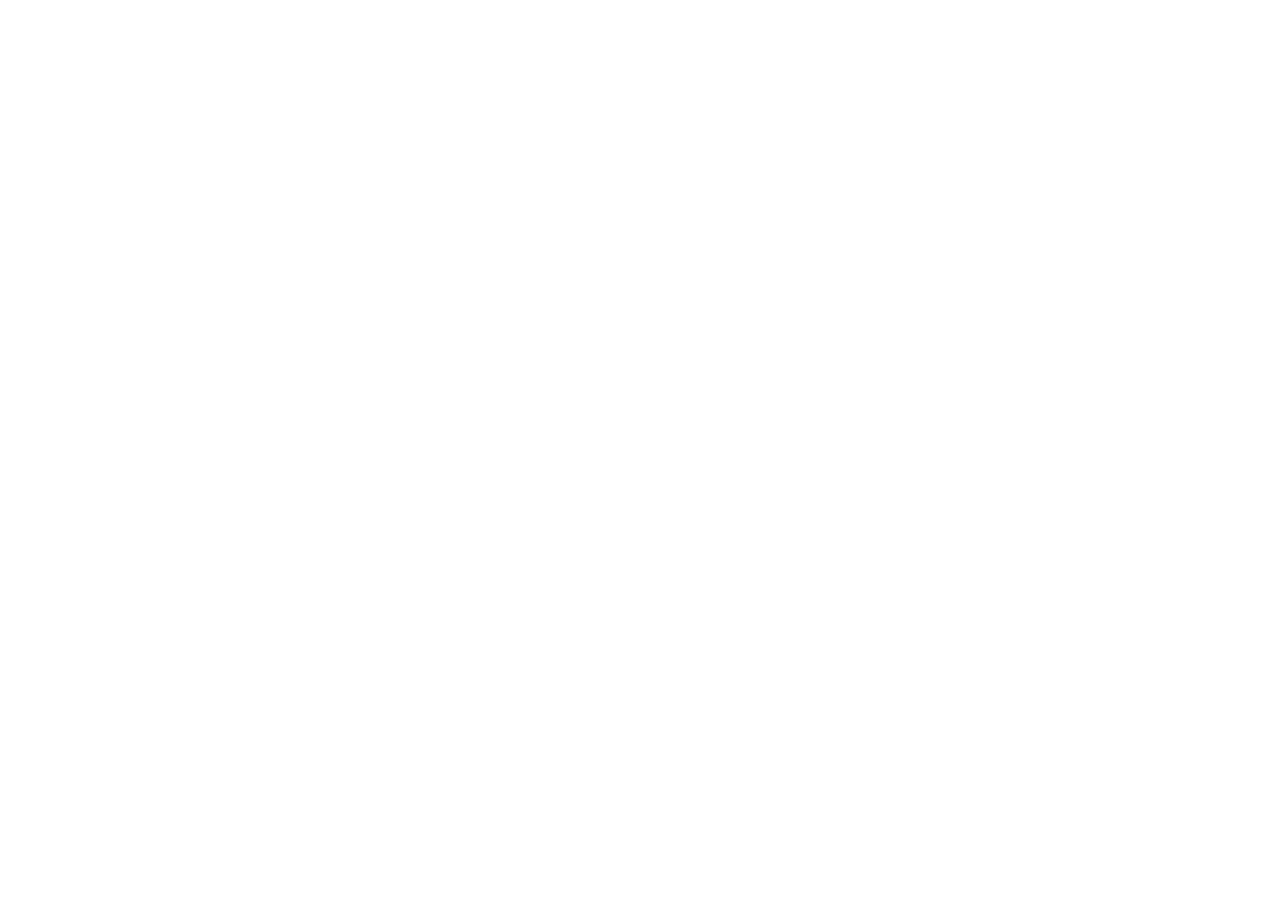
==== portfolio.html @ 26d2ce1e "first commit" ====
<!DOCTYPE html>
<html lang="en">
  <head>
    <meta charset="UTF-8" />
    <meta http-equiv="X-UA-Compatible" content="IE=edge" />
    <meta name="viewport" content="width=device-width, initial-scale=1.0" />
    <title>Document</title>
  </head>
  <body> </body>
</html>
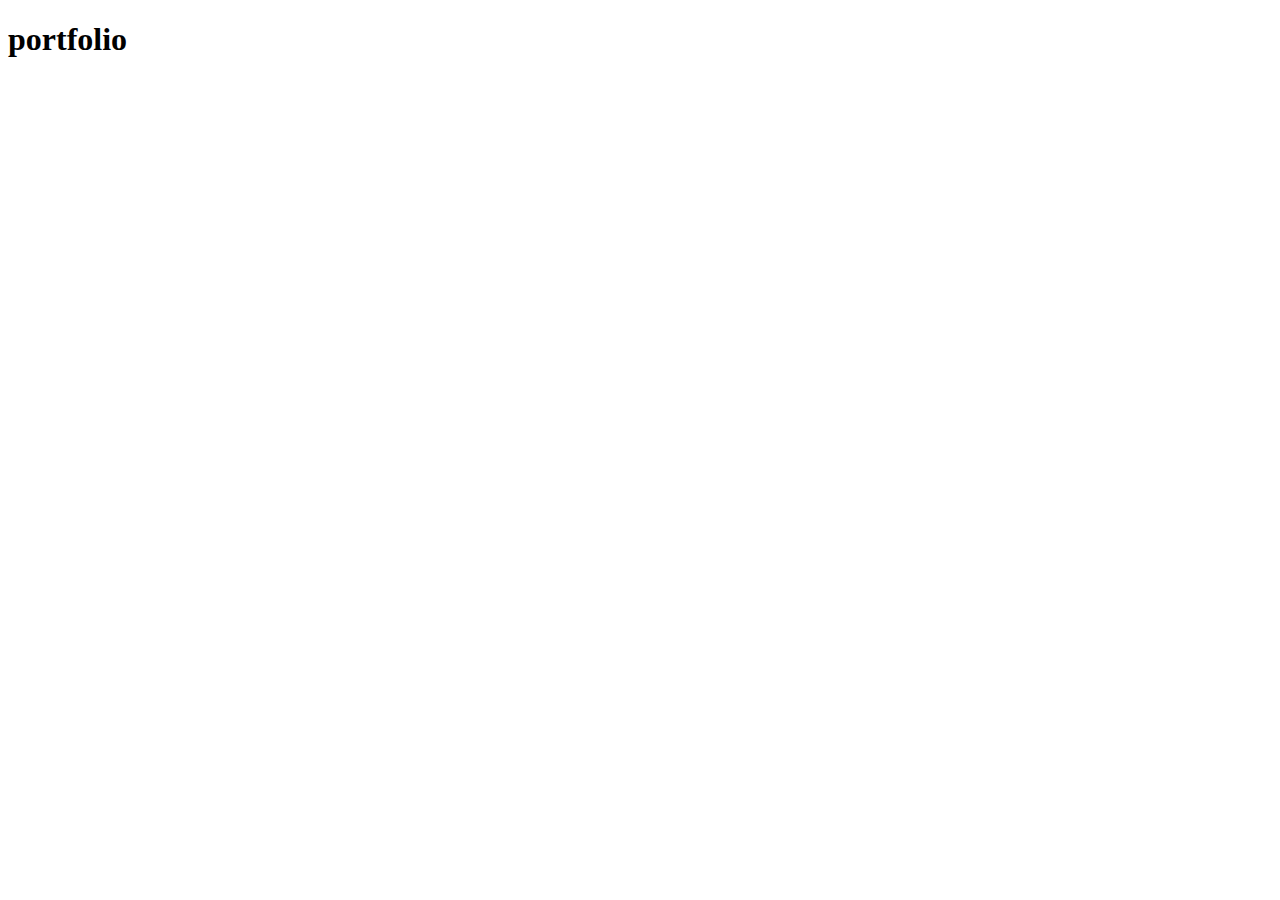
==== commit c4da0e94: "first commit" ====
--- a/portfolio.html
+++ b/portfolio.html
@@ -6,5 +6,7 @@
     <meta name="viewport" content="width=device-width, initial-scale=1.0" />
     <title>Document</title>
   </head>
-  <body> </body>
+  <body>
+    <h1>portfolio</h1>
+  </body>
 </html>
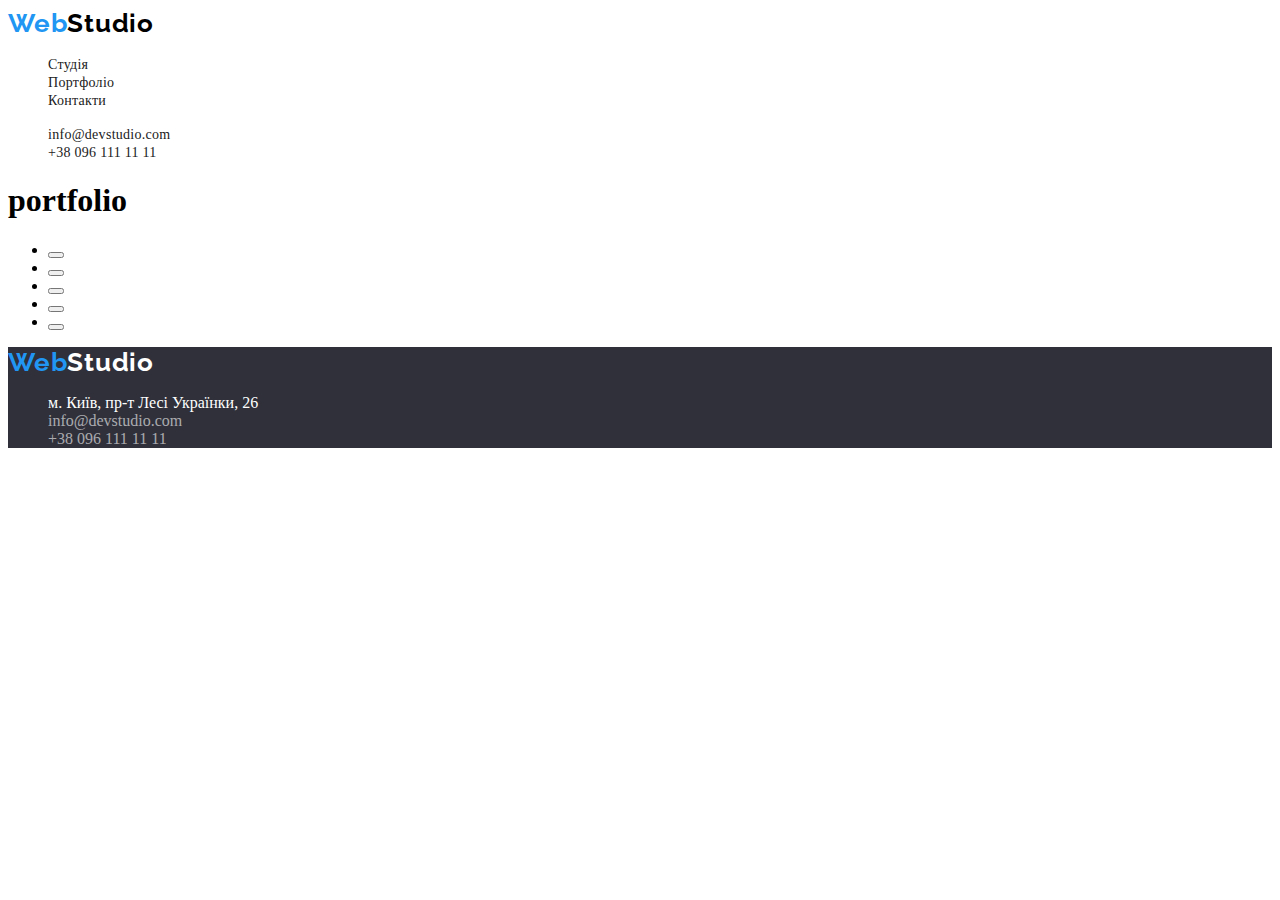
==== commit 1074652b: "second commit" ====
--- a/portfolio.html
+++ b/portfolio.html
@@ -1,12 +1,80 @@
 <!DOCTYPE html>
-<html lang="en">
+<html lang="uk">
   <head>
     <meta charset="UTF-8" />
     <meta http-equiv="X-UA-Compatible" content="IE=edge" />
     <meta name="viewport" content="width=device-width, initial-scale=1.0" />
-    <title>Document</title>
+    <title>WebStudio</title>
+    <link rel="preconnect" href="https://fonts.googleapis.com" />
+    <link rel="preconnect" href="https://fonts.gstatic.com" crossorigin />
+    <link
+      href="https://fonts.googleapis.com/css2?family=Raleway:wght@700&family=Roboto:wght@400;500;700;900&display=swap"
+      rel="stylesheet"
+    />
+    <link rel="stylesheet" href="./css/styles.css" />
   </head>
   <body>
-    <h1>portfolio</h1>
+    <header class="page-header">
+      <nav>
+        <a lang="en" href="/index.html" class="logo-first-part"
+          >Web<span class="logo-second-part">Studio</span></a
+        >
+        <ul class="site-nav list">
+          <li class="nav-item"><a href="./index.html" class="link current">Студія</a></li>
+          <li class="nav-item"><a href="./portfolio.html" class="link">Портфоліо</a></li>
+          <li class="nav-item"><a href="" class="link">Контакти</a></li>
+        </ul>
+      </nav>
+      <ul class="contacts-nav list">
+        <li><a class="link" href="mailto:info@devstudio.com">info@devstudio.com</a></li>
+        <li><a class="link" href="tel:+380961111111">+38 096 111 11 11</a></li>
+      </ul>
+    </header>
+    <main>
+      <h1>portfolio</h1>
+      <section>
+        <ul>
+          <li>
+            <button type="button"></button>
+          </li>
+          <li>
+            <button type="button"></button>
+          </li>
+          <li>
+            <button type="button"></button>
+          </li>
+          <li>
+            <button type="button"></button>
+          </li>
+          <li>
+            <button type="button"></button>
+          </li>
+        </ul>
+      </section>
+    </main>
+    <footer class="footer-section">
+      <a href="/index.html" class="logo-first-part"
+        >Web<span class="logo-second-alt-part">Studio</span></a
+      >
+      <address>
+        <ul class="address-list list">
+          <li>
+            <a
+              class="address-item link"
+              href="https://goo.gl/maps/CPtrU1FHBa2aNyZL9"
+              target="_blank"
+              rel="noopener noreferrer"
+              >м. Київ, пр-т Лесі Українки, 26</a
+            >
+          </li>
+          <li>
+            <a class="address-link link" href="mailto:info@devstudio.com">info@devstudio.com</a>
+          </li>
+          <li>
+            <a class="address-link link" href="tel:+380961111111">+38 096 111 11 11</a>
+          </li>
+        </ul>
+      </address>
+    </footer>
   </body>
 </html>
--- a/css/styles.css
+++ b/css/styles.css
@@ -0,0 +1,231 @@
+:root {
+  /* Fonts */
+  --main-font: "Roboto", sans-serif;
+  --secondary-font: "Raleway", sans-serif;
+  /* Text colors */
+  --main-txt-cl: #212121;
+  --second-txt-cl: #757575;
+  --light-txt-cl: #ffffff;
+  --accent-txt-cl: #2196F3;
+  --logo-first-txt-cl: #2196F3;
+  --logo-second-txt-cl: #000000;
+  --logo-second-alt-txt-cl: #ffffff;
+  --light-txt-cl-60: rgba(255, 255, 255, 0.6);
+
+  /* Background colors */
+  --accent-bg-cl: #F5F5F5;
+  --main-bg-cl: #ffffff;
+  --second-bg-cl: #2F303A;
+  --bnt-act-cl: #188CE8;
+  --team-bg-cl: #F5F4FA;
+
+  /* Others */
+
+}
+
+.page {
+  font-family: var(--main-font);
+  font-weight: 400;
+  font-size: 14px;
+  line-height: calc(24 / 14);
+  letter-spacing: 0.03em;
+  color: var(--main-txt-cl);
+  background-color: var(--accent-bg-cl);
+
+
+}
+
+.link {
+  text-decoration: none;
+  color: currentColor;
+}
+
+.list {
+  list-style: none;
+}
+
+/* Header */
+
+.logo-first-part {
+  color: var(--logo-first-txt-cl);
+  font-family: var(--secondary-font);
+  font-style: normal;
+  font-weight: 700;
+  font-size: 26px;
+  line-height: calc(31 / 26);
+  letter-spacing: 0.03em;
+  text-decoration: none;
+}
+
+.logo-second-part {
+  color: var(--logo-second-txt-cl);
+  font-family: var(--secondary-font);
+  font-style: normal;
+  font-weight: 700;
+  font-size: 26px;
+  line-height: calc(31 / 26);
+  letter-spacing: 0.03em;
+  text-decoration: none;
+}
+
+.page-header {
+  background-color: var(--main-bg-cl);
+}
+
+.page-header .link {
+  font-weight: 500;
+  font-size: 14px;
+  line-height: calc(16 / 14);
+  letter-spacing: 0.02em;
+  color: var(--main-txt-cl)
+}
+
+.page-header .link:hover,
+.page-header .link:focus {
+  color: var(--accent-txt-cl)
+}
+
+/* Обрати внимание!!!! */
+.current {
+  color: var(--accent-txt-cl);
+}
+
+.contacts-nav .link {
+  font-weight: 500;
+  font-size: 14px;
+  line-height: calc(16 / 14);
+  letter-spacing: 0.02em;
+  color: var(--main-txt-cl);
+}
+
+/* Hero */
+
+.hero {
+  background-color: var(--second-bg-cl);
+}
+
+.hero-title {
+  font-weight: 900;
+  font-size: 44px;
+  line-height: calc(60 / 44);
+  text-align: center;
+  letter-spacing: 0.06em;
+  text-transform: uppercase;
+  color: var(--light-txt-cl);
+}
+
+.hero-button {
+  font-family: inherit;
+  font-weight: 700;
+  font-size: 16px;
+  line-height: calc(30 / 16);
+  letter-spacing: 0.06em;
+  color: var(--light-txt-cl);
+  background-color: var(--accent-txt-cl);
+  cursor: pointer;
+}
+
+.hero-button:active {
+  background-color: var(--bnt-act-cl);
+}
+
+/* features */
+
+.visually-hidden {
+  position: absolute;
+  width: 1px;
+  height: 1px;
+  margin: -1px;
+  border: 0;
+  padding: 0;
+  white-space: nowrap;
+  clip-path: inset(100%);
+  clip: rect(0 0 0 0);
+  overflow: hidden;
+}
+
+.feature-title {
+  font-weight: 700;
+  font-size: 14px;
+  line-height: calc(16 / 14);
+  letter-spacing: 0.03em;
+  text-transform: uppercase;
+  color: var(--main-txt-cl);
+}
+
+.features-text {
+  color: var(--second-txt-cl);
+}
+
+/* about */
+
+.about-title {
+  font-weight: 700;
+  font-size: 36px;
+  line-height: calc(42 / 36);
+  text-align: center;
+  color: var(--main-txt-cl);
+}
+
+/* team-section */
+
+.team-section {
+  background-color: var(--team-bg-cl);
+}
+
+.team-card {
+  background-color: var(--main-bg-cl);
+}
+
+.employee {
+  font-weight: 500;
+  font-size: 16px;
+  line-height: calc(19 / 16);
+  text-align: center;
+  color: var(--main-txt-cl);
+}
+
+.position {
+  font-weight: 400;
+  font-size: 16px;
+  line-height: calc(19 / 16);
+  text-align: center;
+  color: var(--second-txt-cl);
+}
+
+/* footer */
+
+.footer-section {
+  background-color: var(--second-bg-cl);
+}
+
+.address-item {
+  font-style: normal;
+  color: var(--light-txt-cl);
+}
+
+.logo-second-alt-part {
+  color: var(--logo-second-alt-txt-cl);
+  font-family: var(--secondary-font);
+  font-style: normal;
+  font-weight: 700;
+  font-size: 26px;
+  line-height: calc(31 / 26);
+  letter-spacing: 0.03em;
+  text-decoration: none;
+}
+
+.address-link {
+  font-style: normal;
+  color: var(--light-txt-cl-60);
+}
+
+
+/* фон fff */
+/* основной цвет текста #212121 */
+/* логотип #2196F3-веб #000000-студия */
+/* #2196F3 при фокусе и ховере, #212121 стандарт полож. */
+/* #757575 номер в шапке */
+/* #FFFFFF х1 */
+/* #2196F3 фон кнопки, active button #188CE8 текст кнопки #FFFFFF  */
+/* #2F303A фон шапки с кнопкой*/
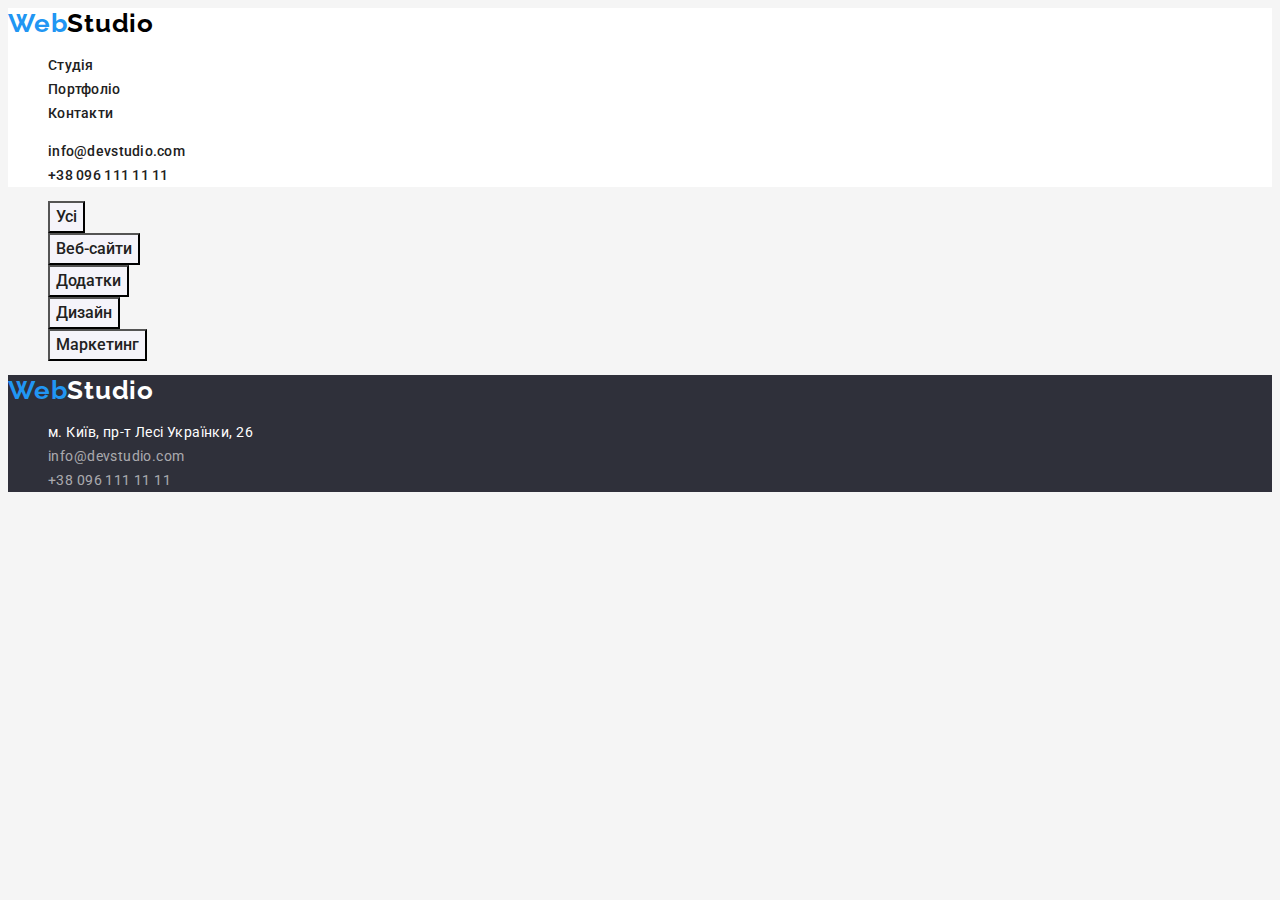
==== commit 42e3ef3a: "secondary commit" ====
--- a/portfolio.html
+++ b/portfolio.html
@@ -4,7 +4,7 @@
     <meta charset="UTF-8" />
     <meta http-equiv="X-UA-Compatible" content="IE=edge" />
     <meta name="viewport" content="width=device-width, initial-scale=1.0" />
-    <title>WebStudio</title>
+    <title>WebStudio/portfolio</title>
     <link rel="preconnect" href="https://fonts.googleapis.com" />
     <link rel="preconnect" href="https://fonts.gstatic.com" crossorigin />
     <link
@@ -13,7 +13,7 @@
     />
     <link rel="stylesheet" href="./css/styles.css" />
   </head>
-  <body>
+  <body class="page">
     <header class="page-header">
       <nav>
         <a lang="en" href="/index.html" class="logo-first-part"
@@ -31,25 +31,38 @@
       </ul>
     </header>
     <main>
-      <h1>portfolio</h1>
       <section>
-        <ul>
-          <li>
-            <button type="button"></button>
-          </li>
-          <li>
-            <button type="button"></button>
-          </li>
-          <li>
-            <button type="button"></button>
-          </li>
-          <li>
-            <button type="button"></button>
-          </li>
-          <li>
-            <button type="button"></button>
-          </li>
-        </ul>
+        <div class="fiter-project">
+          <h1 class="visually-hidden">Приклади робіт. Портфоліо.</h1>
+          <ul class="filter-list list">
+            <li class="filter-item">
+              <button class="portfolio-button" type="button">Усі</button>
+            </li>
+            <li class="filter-item">
+              <button class="portfolio-button" type="button">Веб-сайти</button>
+            </li>
+            <li class="filter-item">
+              <button class="portfolio-button" type="button">Додатки</button>
+            </li>
+            <li class="filteritem">
+              <button class="portfolio-button" type="button">Дизайн</button>
+            </li>
+            <li class="filter-item">
+              <button class="portfolio-button" type="button">Маркетинг</button>
+            </li>
+        </div>    
+          </ul>
+          <ul class="project-list list">
+            <li> </li>
+            <li> </li>
+            <li> </li>
+            <li> </li>
+            <li> </li>
+            <li> </li>
+            <li> </li>
+            <li> </li>
+            <li> </li>
+          </ul>  
       </section>
     </main>
     <footer class="footer-section">
--- a/css/styles.css
+++ b/css/styles.css
@@ -16,6 +16,7 @@
   --accent-bg-cl: #F5F5F5;
   --main-bg-cl: #ffffff;
   --second-bg-cl: #2F303A;
+  --btn-filter-bg-cl: #F5F4FA;
   --bnt-act-cl: #188CE8;
   --team-bg-cl: #F5F4FA;
 
@@ -88,14 +89,6 @@
 /* Обрати внимание!!!! */
 .current {
   color: var(--accent-txt-cl);
-}
-
-.contacts-nav .link {
-  font-weight: 500;
-  font-size: 14px;
-  line-height: calc(16 / 14);
-  letter-spacing: 0.02em;
-  color: var(--main-txt-cl);
 }
 
 /* Hero */
@@ -220,6 +213,17 @@
   color: var(--light-txt-cl-60);
 }
 
+/* portfolio */
+
+.portfolio-button {
+  font-family: inherit;
+  font-weight: 500;
+  font-size: 16px;
+  line-height: calc(26 / 16);
+  text-align: center;
+  color: var(--main-txt-cl);
+  background-color: var(--btn-filter-bg-cl);
+}
 
 /* фон fff */
 /* основной цвет текста #212121 */
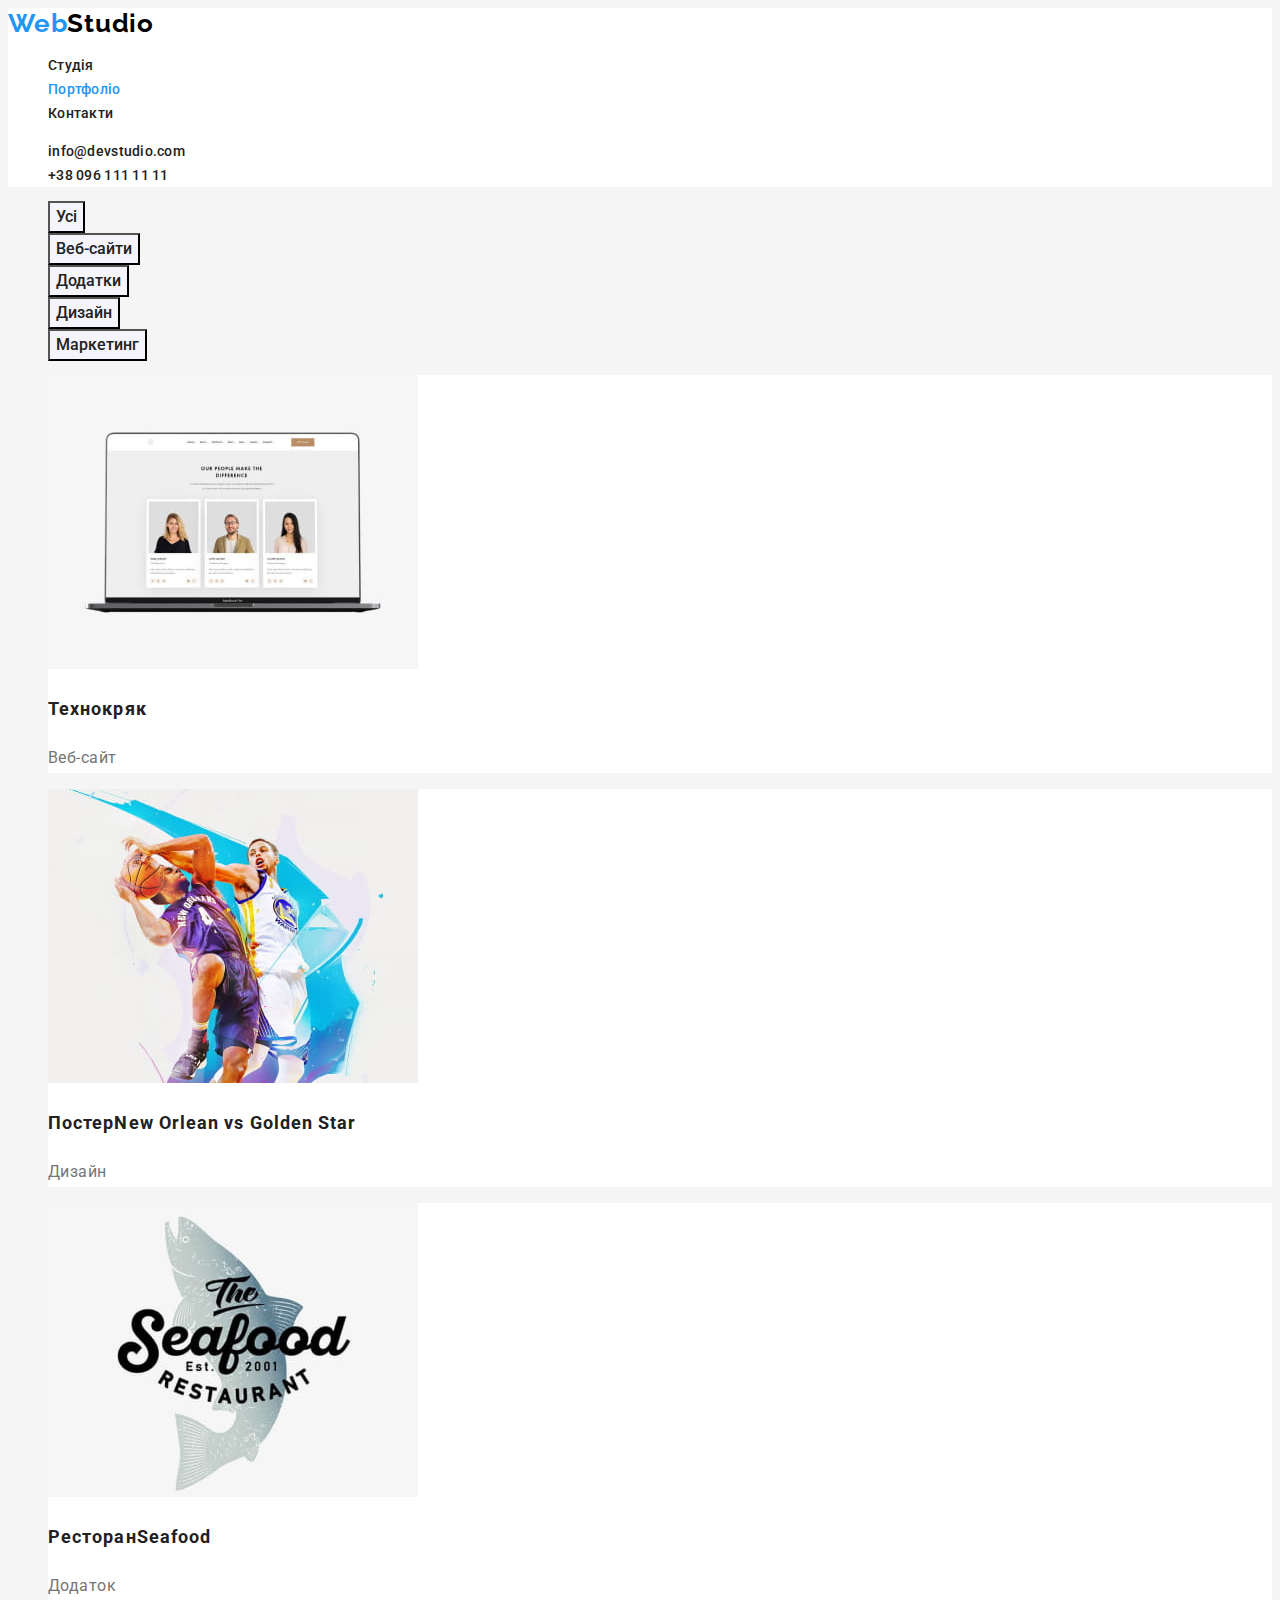
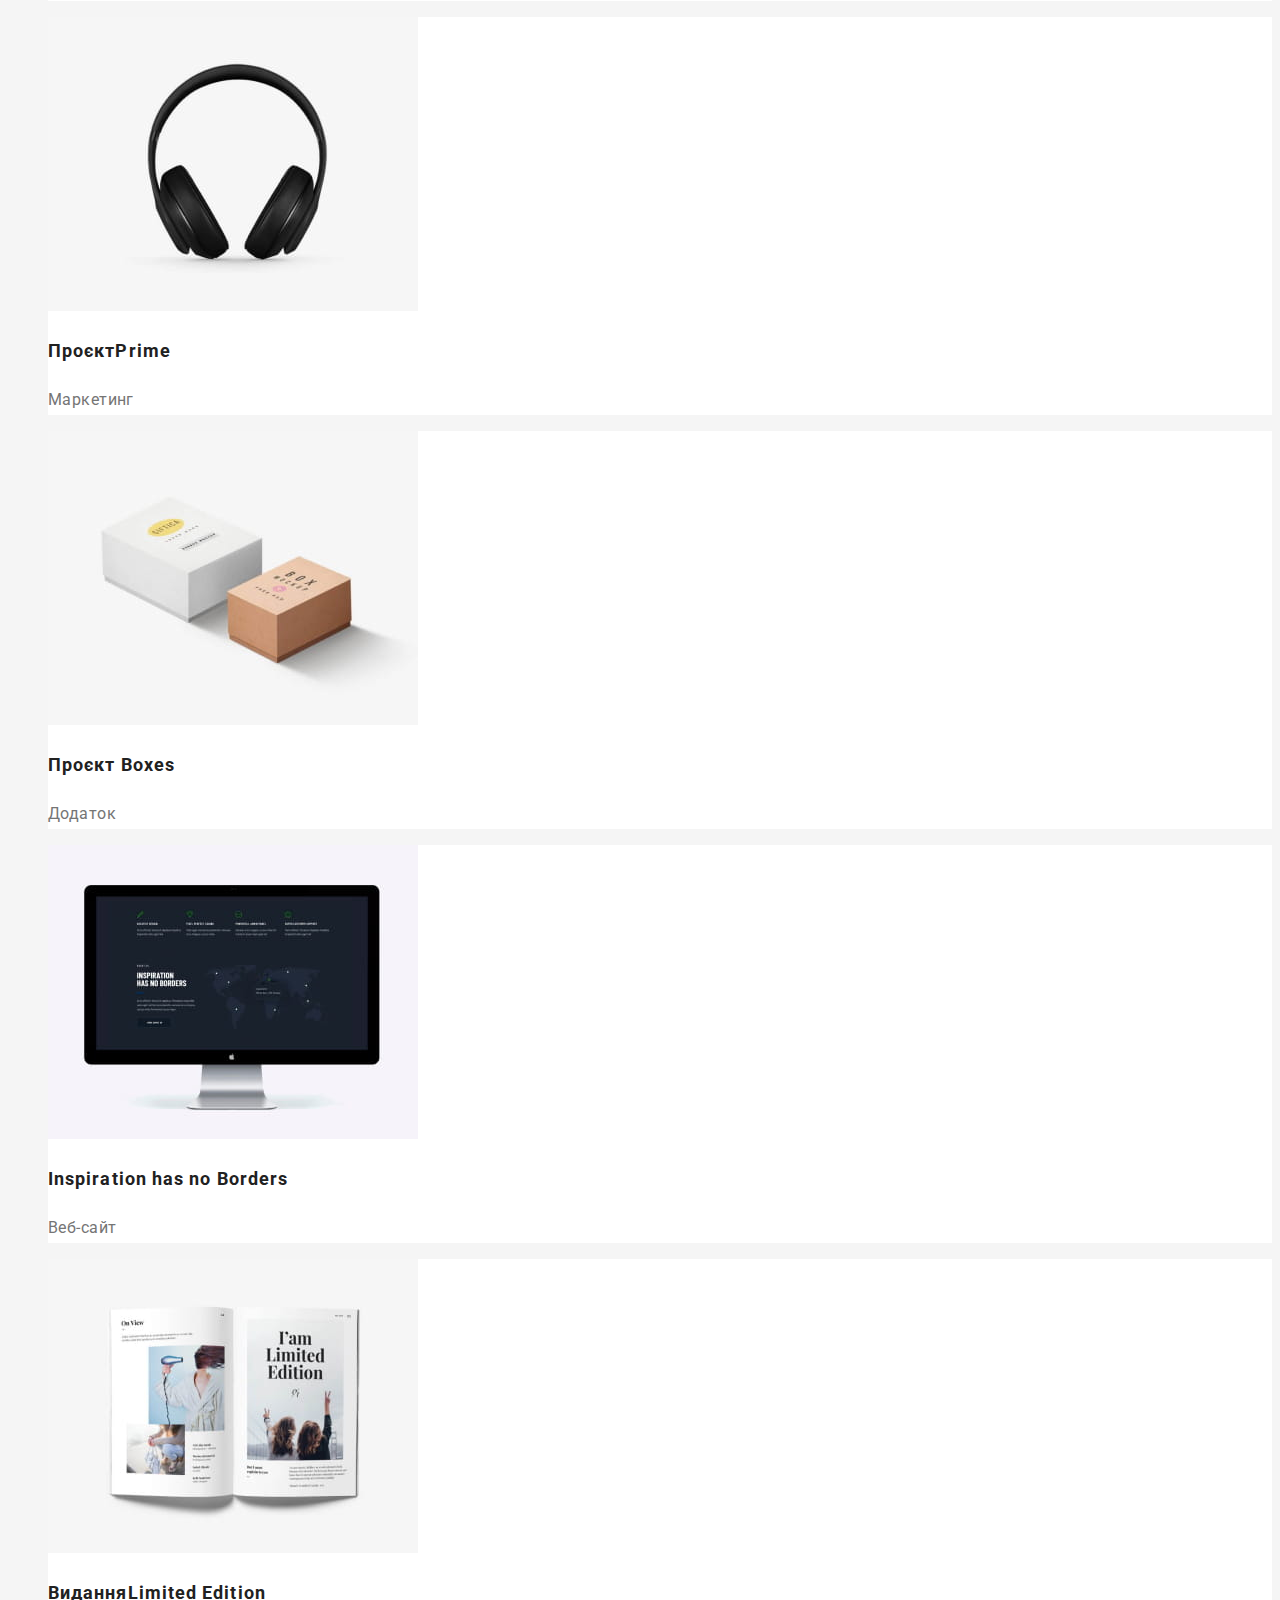
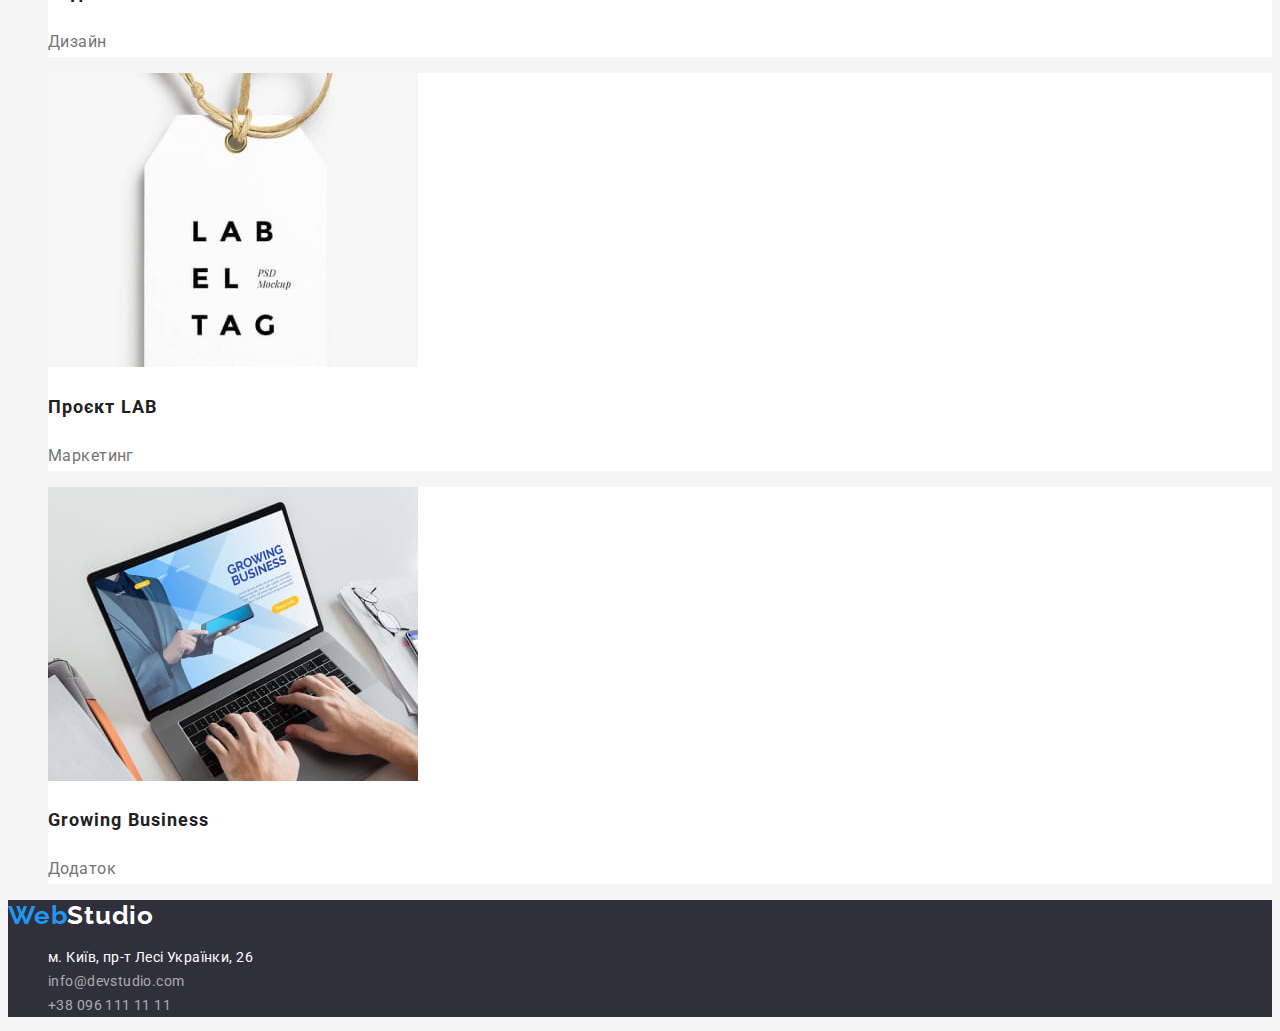
==== commit e127149b: "second commit" ====
--- a/portfolio.html
+++ b/portfolio.html
@@ -20,8 +20,8 @@
           >Web<span class="logo-second-part">Studio</span></a
         >
         <ul class="site-nav list">
-          <li class="nav-item"><a href="./index.html" class="link current">Студія</a></li>
-          <li class="nav-item"><a href="./portfolio.html" class="link">Портфоліо</a></li>
+          <li class="nav-item"><a href="./index.html" class="link">Студія</a></li>
+          <li class="nav-item"><a href="./portfolio.html" class="link current">Портфоліо</a></li>
           <li class="nav-item"><a href="" class="link">Контакти</a></li>
         </ul>
       </nav>
@@ -31,7 +31,7 @@
       </ul>
     </header>
     <main>
-      <section>
+      <section class="portfolio">
         <div class="fiter-project">
           <h1 class="visually-hidden">Приклади робіт. Портфоліо.</h1>
           <ul class="filter-list list">
@@ -50,19 +50,100 @@
             <li class="filter-item">
               <button class="portfolio-button" type="button">Маркетинг</button>
             </li>
-        </div>    
           </ul>
-          <ul class="project-list list">
-            <li> </li>
-            <li> </li>
-            <li> </li>
-            <li> </li>
-            <li> </li>
-            <li> </li>
-            <li> </li>
-            <li> </li>
-            <li> </li>
-          </ul>  
+        </div>
+        <ul class="project-list list">
+          <li class="project-item">
+            <img
+              src="./images/tehnokriak.img.jpg"
+              alt="головна сторінка сайту на ноутбуці"
+              width="370"
+              height="294"
+            />
+            <h2 class="portfolio-title">Технокряк</h2>
+            <p class="description-project">Веб-сайт</p>
+          </li>
+          <li class="project-item">
+            <img
+              src="./images/post-nw-vs-gs.img.jpg"
+              alt="постер боротьба у баскетболі"
+              width="370"
+              height="294"
+            />
+            <h2 class="portfolio-title">Постер<span lang="en">New Orlean vs Golden Star</span></h2>
+            <p class="description-project">Дизайн</p>
+          </li>
+          <li class="project-item">
+            <img
+              src="./images/restaurant-seafood.img.jpg"
+              alt="логотип ресторану на фоні малюнок риби"
+              width="370"
+              height="294"
+            />
+            <h2 class="portfolio-title">Ресторан<span lang="en">Seafood</span></h2>
+            <p class="description-project">Додаток</p>
+          </li>
+          <li class="project-item">
+            <img
+              src="./images/project-prime.img.jpg"
+              alt="студійні навушники"
+              width="370"
+              height="294"
+            />
+            <h2 class="portfolio-title">Проєкт<span lang="en">Prime</span></h2>
+            <p class="description-project">Маркетинг</p>
+          </li>
+          <li class="project-item">
+            <img
+              src="./images/project-boxes.img.jpg"
+              alt="дві стилізовані коробки на білому фоні"
+              width="370"
+              height="294"
+            />
+            <h2 class="portfolio-title">Проєкт <span lang="en">Boxes</span></h2>
+            <p class="description-project">Додаток</p>
+          </li>
+          <li class="project-item">
+            <img
+              src="./images/borders.img.jpg"
+              alt="головна сторінка веб сайту на моніторі"
+              width="370"
+              height="294"
+            />
+            <h2 class="portfolio-title" lang="en">Inspiration has no Borders</h2>
+            <p class="description-project">Веб-сайт</p>
+          </li>
+          <li class="project-item">
+            <img
+              src="./images/limited-edition.img.jpg"
+              alt="Видання з заголовком"
+              width="370"
+              height="294"
+            />
+            <h2 class="portfolio-title">Видання<span lang="en">Limited Edition</span></h2>
+            <p class="description-project">Дизайн</p>
+          </li>
+          <li class="project-item">
+            <img
+              src="./images/project-lab.img.jpg"
+              alt="фирменная белая бирка на белом фоне"
+              width="370"
+              height="294"
+            />
+            <h2 class="portfolio-title">Проєкт <span lang="en">LAB</span></h2>
+            <p class="description-project">Маркетинг</p>
+          </li>
+          <li class="project-item">
+            <img
+              src="./images/growing-business.img.jpg"
+              alt="людина працює з додатком на ноутбуці"
+              width="370"
+              height="294"
+            />
+            <h2 class="portfolio-title" lang="en">Growing Business</h2>
+            <p class="description-project">Додаток</p>
+          </li>
+        </ul>
       </section>
     </main>
     <footer class="footer-section">
--- a/css/styles.css
+++ b/css/styles.css
@@ -2,6 +2,7 @@
   /* Fonts */
   --main-font: "Roboto", sans-serif;
   --secondary-font: "Raleway", sans-serif;
+
   /* Text colors */
   --main-txt-cl: #212121;
   --second-txt-cl: #757575;
@@ -17,6 +18,7 @@
   --main-bg-cl: #ffffff;
   --second-bg-cl: #2F303A;
   --btn-filter-bg-cl: #F5F4FA;
+  --btn-filter-act-cl: #2196F3;
   --bnt-act-cl: #188CE8;
   --team-bg-cl: #F5F4FA;
 
@@ -87,7 +89,7 @@
 }
 
 /* Обрати внимание!!!! */
-.current {
+.site-nav .link.current {
   color: var(--accent-txt-cl);
 }
 
@@ -117,6 +119,12 @@
   background-color: var(--accent-txt-cl);
   cursor: pointer;
 }
+
+.hero-button:hover,
+.hero-button:focus {
+  background-color: var(--bnt-act-cl);
+}
+
 
 .hero-button:active {
   background-color: var(--bnt-act-cl);
@@ -213,6 +221,11 @@
   color: var(--light-txt-cl-60);
 }
 
+.footer-section .link:hover,
+.footer-section .link:focus {
+  color: var(--accent-txt-cl)
+}
+
 /* portfolio */
 
 .portfolio-button {
@@ -223,13 +236,48 @@
   text-align: center;
   color: var(--main-txt-cl);
   background-color: var(--btn-filter-bg-cl);
-}
+  cursor: pointer;
+}
+
+.portfolio-button:hover,
+.portfolio-button:focus {
+  background-color: var(--btn-filter-act-cl);
+}
+
+.portfolio-button:active {
+  color: var(--light-txt-cl);
+  background-color: var(--btn-filter-act-cl);
+}
+
+.project-item {
+  background-color: var(--main-bg-cl);
+}
+
+.portfolio-title {
+  font-weight: 700;
+  font-size: 18px;
+  line-height: calc(36 / 18);
+  letter-spacing: 0.06em;
+  color: var(--main-txt-cl);
+}
+
+.description-project {
+  font-weight: 400;
+  font-size: 16px;
+  line-height: calc(30 / 16);
+  color: var(--second-txt-cl);
+}
+
+
+
+
+
 
 /* фон fff */
 /* основной цвет текста #212121 */
 /* логотип #2196F3-веб #000000-студия */
 /* #2196F3 при фокусе и ховере, #212121 стандарт полож. */
 /* #757575 номер в шапке */
-/* #FFFFFF х1 */
+/* #FFFFFF в индекс фон h1  */
 /* #2196F3 фон кнопки, active button #188CE8 текст кнопки #FFFFFF  */
 /* #2F303A фон шапки с кнопкой*/
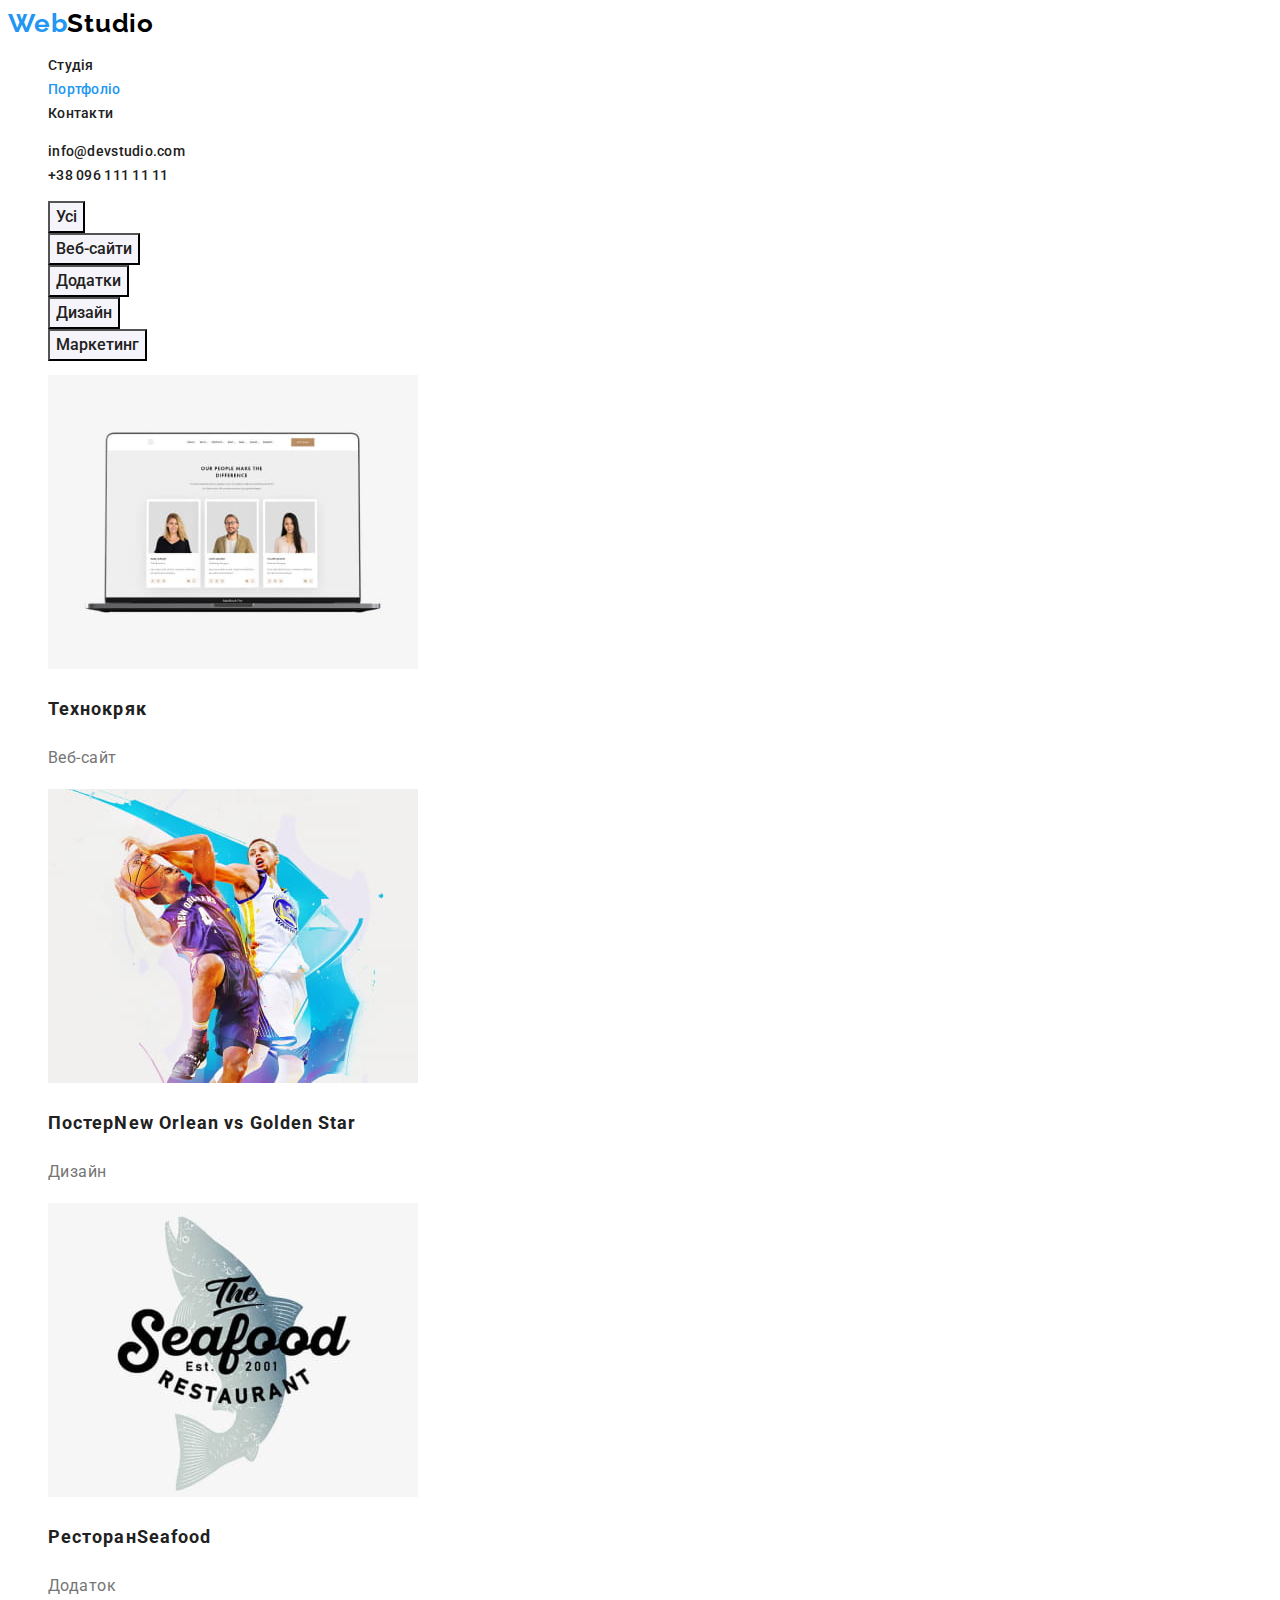
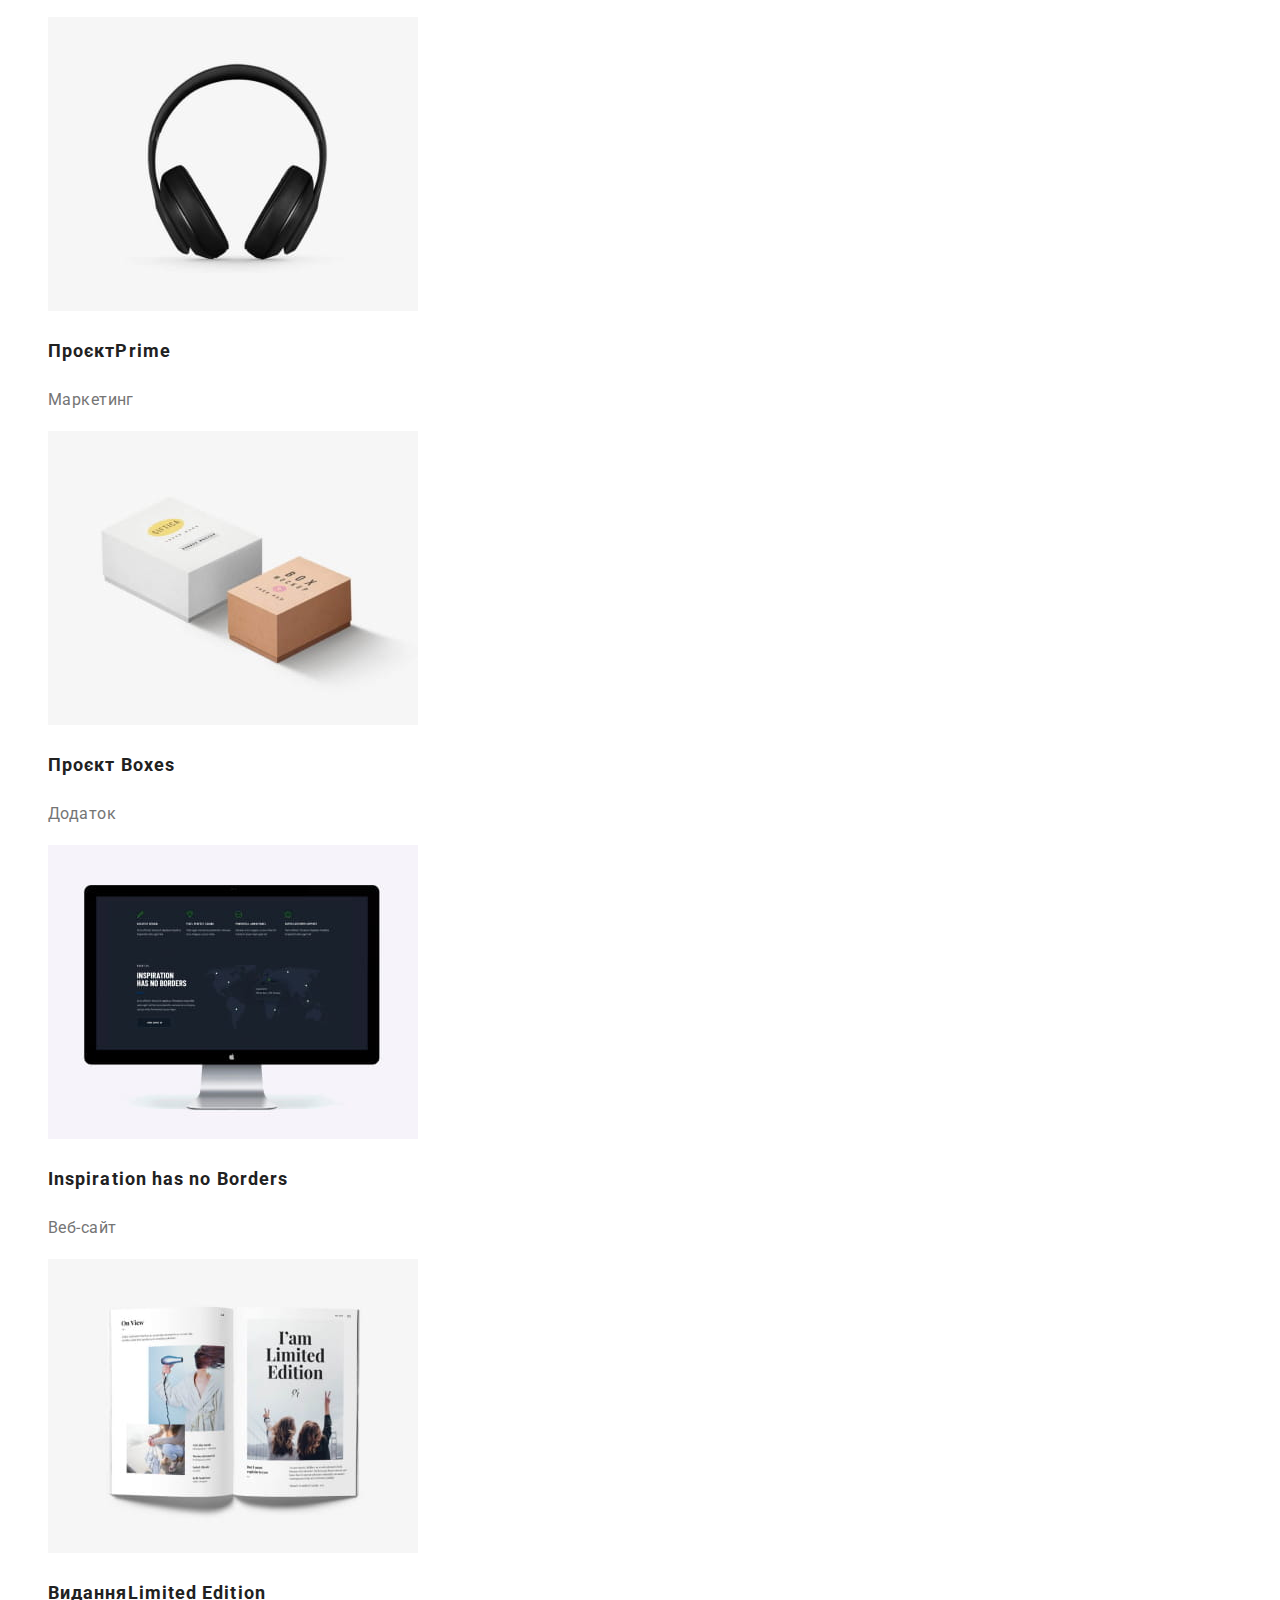
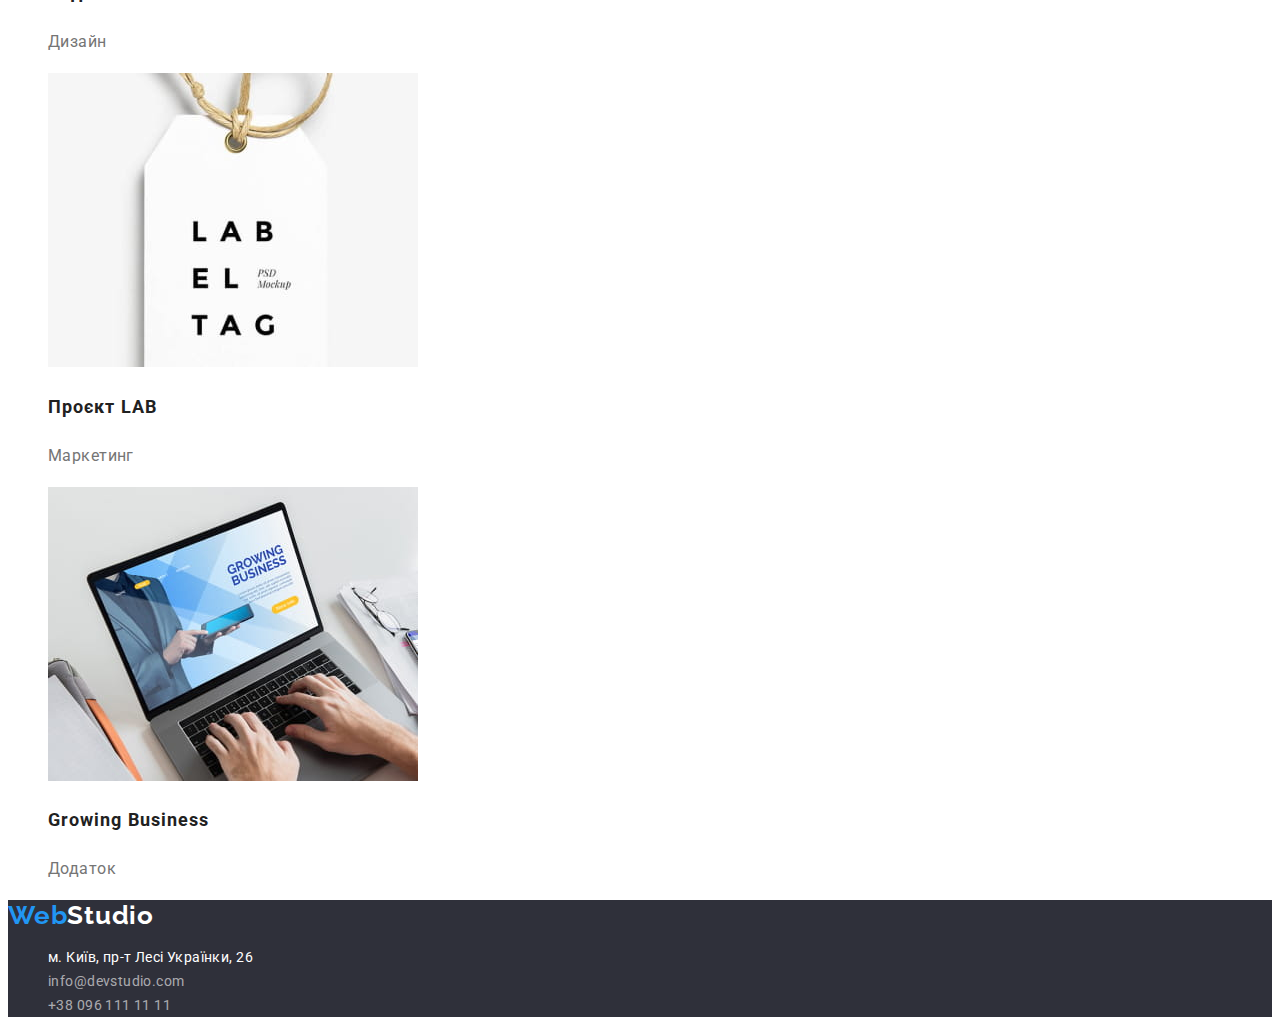
==== commit b72f4e09: "second commint" ====
--- a/portfolio.html
+++ b/portfolio.html
@@ -53,95 +53,115 @@
           </ul>
         </div>
         <ul class="project-list list">
-          <li class="project-item">
-            <img
-              src="./images/tehnokriak.img.jpg"
-              alt="головна сторінка сайту на ноутбуці"
-              width="370"
-              height="294"
-            />
-            <h2 class="portfolio-title">Технокряк</h2>
-            <p class="description-project">Веб-сайт</p>
+          <li class="project-item link">
+            <a class="project-link link" href="">
+              <img
+                src="./images/tehnokriak.img.jpg"
+                alt="головна сторінка сайту на ноутбуці"
+                width="370"
+                height="294"
+              />
+              <h2 class="portfolio-title">Технокряк</h2>
+              <p class="description-project">Веб-сайт</p>
+            </a>
           </li>
           <li class="project-item">
-            <img
-              src="./images/post-nw-vs-gs.img.jpg"
-              alt="постер боротьба у баскетболі"
-              width="370"
-              height="294"
-            />
-            <h2 class="portfolio-title">Постер<span lang="en">New Orlean vs Golden Star</span></h2>
-            <p class="description-project">Дизайн</p>
+            <a class="project-link link" href="">
+              <img
+                src="./images/post-nw-vs-gs.img.jpg"
+                alt="постер боротьба у баскетболі"
+                width="370"
+                height="294"
+              />
+              <h2 class="portfolio-title"
+                >Постер<span lang="en">New Orlean vs Golden Star</span></h2
+              >
+              <p class="description-project">Дизайн</p>
+            </a>
           </li>
           <li class="project-item">
-            <img
-              src="./images/restaurant-seafood.img.jpg"
-              alt="логотип ресторану на фоні малюнок риби"
-              width="370"
-              height="294"
-            />
-            <h2 class="portfolio-title">Ресторан<span lang="en">Seafood</span></h2>
-            <p class="description-project">Додаток</p>
+            <a class="project-link link" href="">
+              <img
+                src="./images/restaurant-seafood.img.jpg"
+                alt="логотип ресторану на фоні малюнок риби"
+                width="370"
+                height="294"
+              />
+              <h2 class="portfolio-title">Ресторан<span lang="en">Seafood</span></h2>
+              <p class="description-project">Додаток</p>
+            </a>
           </li>
           <li class="project-item">
-            <img
-              src="./images/project-prime.img.jpg"
-              alt="студійні навушники"
-              width="370"
-              height="294"
-            />
-            <h2 class="portfolio-title">Проєкт<span lang="en">Prime</span></h2>
-            <p class="description-project">Маркетинг</p>
+            <a class="project-link link" href="">
+              <img
+                src="./images/project-prime.img.jpg"
+                alt="студійні навушники"
+                width="370"
+                height="294"
+              />
+              <h2 class="portfolio-title">Проєкт<span lang="en">Prime</span></h2>
+              <p class="description-project">Маркетинг</p>
+            </a>
           </li>
           <li class="project-item">
-            <img
-              src="./images/project-boxes.img.jpg"
-              alt="дві стилізовані коробки на білому фоні"
-              width="370"
-              height="294"
-            />
-            <h2 class="portfolio-title">Проєкт <span lang="en">Boxes</span></h2>
-            <p class="description-project">Додаток</p>
+            <a class="project-link link" href="">
+              <img
+                src="./images/project-boxes.img.jpg"
+                alt="дві стилізовані коробки на білому фоні"
+                width="370"
+                height="294"
+              />
+              <h2 class="portfolio-title">Проєкт <span lang="en">Boxes</span></h2>
+              <p class="description-project">Додаток</p>
+            </a>
           </li>
           <li class="project-item">
-            <img
-              src="./images/borders.img.jpg"
-              alt="головна сторінка веб сайту на моніторі"
-              width="370"
-              height="294"
-            />
-            <h2 class="portfolio-title" lang="en">Inspiration has no Borders</h2>
-            <p class="description-project">Веб-сайт</p>
+            <a class="project-link link" href="">
+              <img
+                src="./images/borders.img.jpg"
+                alt="головна сторінка веб сайту на моніторі"
+                width="370"
+                height="294"
+              />
+              <h2 class="portfolio-title" lang="en">Inspiration has no Borders</h2>
+              <p class="description-project">Веб-сайт</p>
+            </a>
           </li>
           <li class="project-item">
-            <img
-              src="./images/limited-edition.img.jpg"
-              alt="Видання з заголовком"
-              width="370"
-              height="294"
-            />
-            <h2 class="portfolio-title">Видання<span lang="en">Limited Edition</span></h2>
-            <p class="description-project">Дизайн</p>
+            <a class="project-link link" href="">
+              <img
+                src="./images/limited-edition.img.jpg"
+                alt="Видання з заголовком"
+                width="370"
+                height="294"
+              />
+              <h2 class="portfolio-title">Видання<span lang="en">Limited Edition</span></h2>
+              <p class="description-project">Дизайн</p>
+            </a>
           </li>
           <li class="project-item">
-            <img
-              src="./images/project-lab.img.jpg"
-              alt="фирменная белая бирка на белом фоне"
-              width="370"
-              height="294"
-            />
-            <h2 class="portfolio-title">Проєкт <span lang="en">LAB</span></h2>
-            <p class="description-project">Маркетинг</p>
+            <a class="project-link link" href="">
+              <img
+                src="./images/project-lab.img.jpg"
+                alt="фирменная белая бирка на белом фоне"
+                width="370"
+                height="294"
+              />
+              <h2 class="portfolio-title">Проєкт <span lang="en">LAB</span></h2>
+              <p class="description-project">Маркетинг</p>
+            </a>
           </li>
           <li class="project-item">
-            <img
-              src="./images/growing-business.img.jpg"
-              alt="людина працює з додатком на ноутбуці"
-              width="370"
-              height="294"
-            />
-            <h2 class="portfolio-title" lang="en">Growing Business</h2>
-            <p class="description-project">Додаток</p>
+            <a class="project-link link" href="">
+              <img
+                src="./images/growing-business.img.jpg"
+                alt="людина працює з додатком на ноутбуці"
+                width="370"
+                height="294"
+              />
+              <h2 class="portfolio-title" lang="en">Growing Business</h2>
+              <p class="description-project">Додаток</p>
+            </a>
           </li>
         </ul>
       </section>
--- a/css/styles.css
+++ b/css/styles.css
@@ -33,7 +33,7 @@
   line-height: calc(24 / 14);
   letter-spacing: 0.03em;
   color: var(--main-txt-cl);
-  background-color: var(--accent-bg-cl);
+  background-color: var(--main-bg-cl);
 
 
 }
@@ -88,7 +88,6 @@
   color: var(--accent-txt-cl)
 }
 
-/* Обрати внимание!!!! */
 .site-nav .link.current {
   color: var(--accent-txt-cl);
 }
@@ -149,9 +148,7 @@
   font-weight: 700;
   font-size: 14px;
   line-height: calc(16 / 14);
-  letter-spacing: 0.03em;
   text-transform: uppercase;
-  color: var(--main-txt-cl);
 }
 
 .features-text {
@@ -165,7 +162,6 @@
   font-size: 36px;
   line-height: calc(42 / 36);
   text-align: center;
-  color: var(--main-txt-cl);
 }
 
 /* team-section */
@@ -183,7 +179,6 @@
   font-size: 16px;
   line-height: calc(19 / 16);
   text-align: center;
-  color: var(--main-txt-cl);
 }
 
 .position {
@@ -242,6 +237,7 @@
 .portfolio-button:hover,
 .portfolio-button:focus {
   background-color: var(--btn-filter-act-cl);
+  color: var(--light-txt-cl);
 }
 
 .portfolio-button:active {
@@ -258,7 +254,6 @@
   font-size: 18px;
   line-height: calc(36 / 18);
   letter-spacing: 0.06em;
-  color: var(--main-txt-cl);
 }
 
 .description-project {
